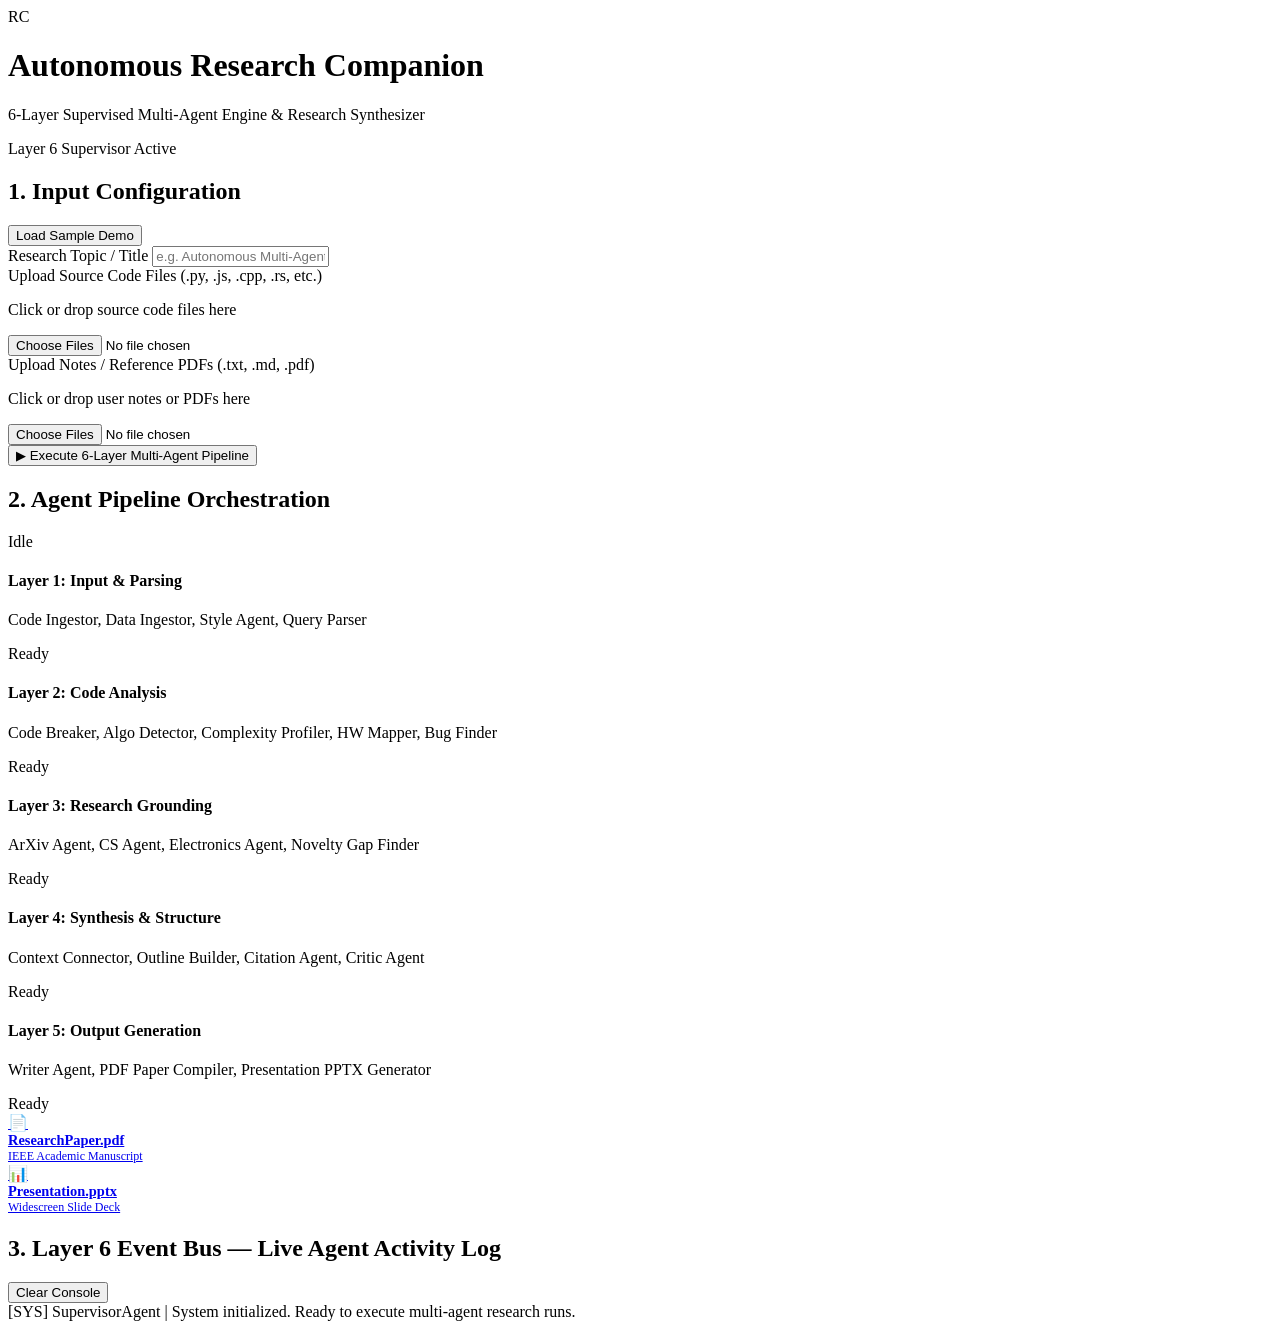
==== src/web/static/index.html @ b053c254 "feat: complete 6-layer multi-agent autonomous research companion with QA audit and self-healing" ====
<!DOCTYPE html>
<html lang="en">
<head>
  <meta charset="UTF-8">
  <meta name="viewport" content="width=device-width, initial-scale=1.0">
  <title>Autonomous Research Companion — 6-Layer Multi-Agent System</title>
  <link rel="stylesheet" href="/static/styles.css">
</head>
<body>
  <div class="container">
    
    <!-- Top Header -->
    <header class="app-header">
      <div class="logo-group">
        <div class="logo-icon">RC</div>
        <div class="title-area">
          <h1>Autonomous Research Companion</h1>
          <p>6-Layer Supervised Multi-Agent Engine & Research Synthesizer</p>
        </div>
      </div>
      <div class="badge-status">
        <span class="pulse-dot"></span>
        <span id="system-status-text">Layer 6 Supervisor Active</span>
      </div>
    </header>

    <!-- Main Grid -->
    <div class="dashboard-grid">
      
      <!-- Input Panel -->
      <div class="card">
        <div class="card-header">
          <h2 class="card-title">1. Input Configuration</h2>
          <button class="btn-secondary" id="btn-load-sample">Load Sample Demo</button>
        </div>

        <form id="pipeline-form">
          <div class="form-group">
            <label class="form-label" for="topic-input">Research Topic / Title</label>
            <input type="text" id="topic-input" class="form-input" placeholder="e.g. Autonomous Multi-Agent Code Profiling & Literature Grounding" required>
          </div>

          <div class="form-group">
            <label class="form-label">Upload Source Code Files (.py, .js, .cpp, .rs, etc.)</label>
            <div class="file-dropzone" onclick="document.getElementById('code-input').click()">
              <p id="code-file-label">Click or drop source code files here</p>
              <input type="file" id="code-input" class="file-input" multiple>
            </div>
          </div>

          <div class="form-group">
            <label class="form-label">Upload Notes / Reference PDFs (.txt, .md, .pdf)</label>
            <div class="file-dropzone" onclick="document.getElementById('notes-input').click()">
              <p id="notes-file-label">Click or drop user notes or PDFs here</p>
              <input type="file" id="notes-input" class="file-input" multiple>
            </div>
          </div>

          <button type="submit" class="btn-primary" id="btn-submit">
            <span>▶ Execute 6-Layer Multi-Agent Pipeline</span>
          </button>
        </form>
      </div>

      <!-- Execution & Visual Pipeline -->
      <div class="card">
        <div class="card-header">
          <h2 class="card-title">2. Agent Pipeline Orchestration</h2>
          <span class="layer-badge" id="current-job-badge">Idle</span>
        </div>

        <div class="pipeline-flow">
          <div class="layer-node" id="node-layer-1">
            <div class="layer-info">
              <h4>Layer 1: Input & Parsing</h4>
              <p>Code Ingestor, Data Ingestor, Style Agent, Query Parser</p>
            </div>
            <span class="layer-badge">Ready</span>
          </div>

          <div class="layer-node" id="node-layer-2">
            <div class="layer-info">
              <h4>Layer 2: Code Analysis</h4>
              <p>Code Breaker, Algo Detector, Complexity Profiler, HW Mapper, Bug Finder</p>
            </div>
            <span class="layer-badge">Ready</span>
          </div>

          <div class="layer-node" id="node-layer-3">
            <div class="layer-info">
              <h4>Layer 3: Research Grounding</h4>
              <p>ArXiv Agent, CS Agent, Electronics Agent, Novelty Gap Finder</p>
            </div>
            <span class="layer-badge">Ready</span>
          </div>

          <div class="layer-node" id="node-layer-4">
            <div class="layer-info">
              <h4>Layer 4: Synthesis & Structure</h4>
              <p>Context Connector, Outline Builder, Citation Agent, Critic Agent</p>
            </div>
            <span class="layer-badge">Ready</span>
          </div>

          <div class="layer-node" id="node-layer-5">
            <div class="layer-info">
              <h4>Layer 5: Output Generation</h4>
              <p>Writer Agent, PDF Paper Compiler, Presentation PPTX Generator</p>
            </div>
            <span class="layer-badge">Ready</span>
          </div>
        </div>

        <!-- Downloads & Deliverables -->
        <div class="exports-group">
          <a href="/api/download/pdf" class="download-card" id="btn-dl-pdf" target="_blank">
            <div class="download-icon">📄</div>
            <div>
              <div style="font-weight:600; font-size:0.9rem;">ResearchPaper.pdf</div>
              <div style="font-size:0.75rem; color:var(--text-muted);">IEEE Academic Manuscript</div>
            </div>
          </a>

          <a href="/api/download/pptx" class="download-card" id="btn-dl-pptx" target="_blank">
            <div class="download-icon">📊</div>
            <div>
              <div style="font-weight:600; font-size:0.9rem;">Presentation.pptx</div>
              <div style="font-size:0.75rem; color:var(--text-muted);">Widescreen Slide Deck</div>
            </div>
          </a>
        </div>

      </div>

    </div>

    <!-- Live Terminal Stream -->
    <div class="card terminal-card">
      <div class="card-header">
        <h2 class="card-title">3. Layer 6 Event Bus — Live Agent Activity Log</h2>
        <button class="btn-secondary" onclick="document.getElementById('terminal-logs').innerHTML=''">Clear Console</button>
      </div>
      <div class="terminal-window" id="terminal-logs">
        <div class="log-line INFO">[SYS] SupervisorAgent | System initialized. Ready to execute multi-agent research runs.</div>
      </div>
    </div>

  </div>

  <script src="/static/app.js"></script>
</body>
</html>
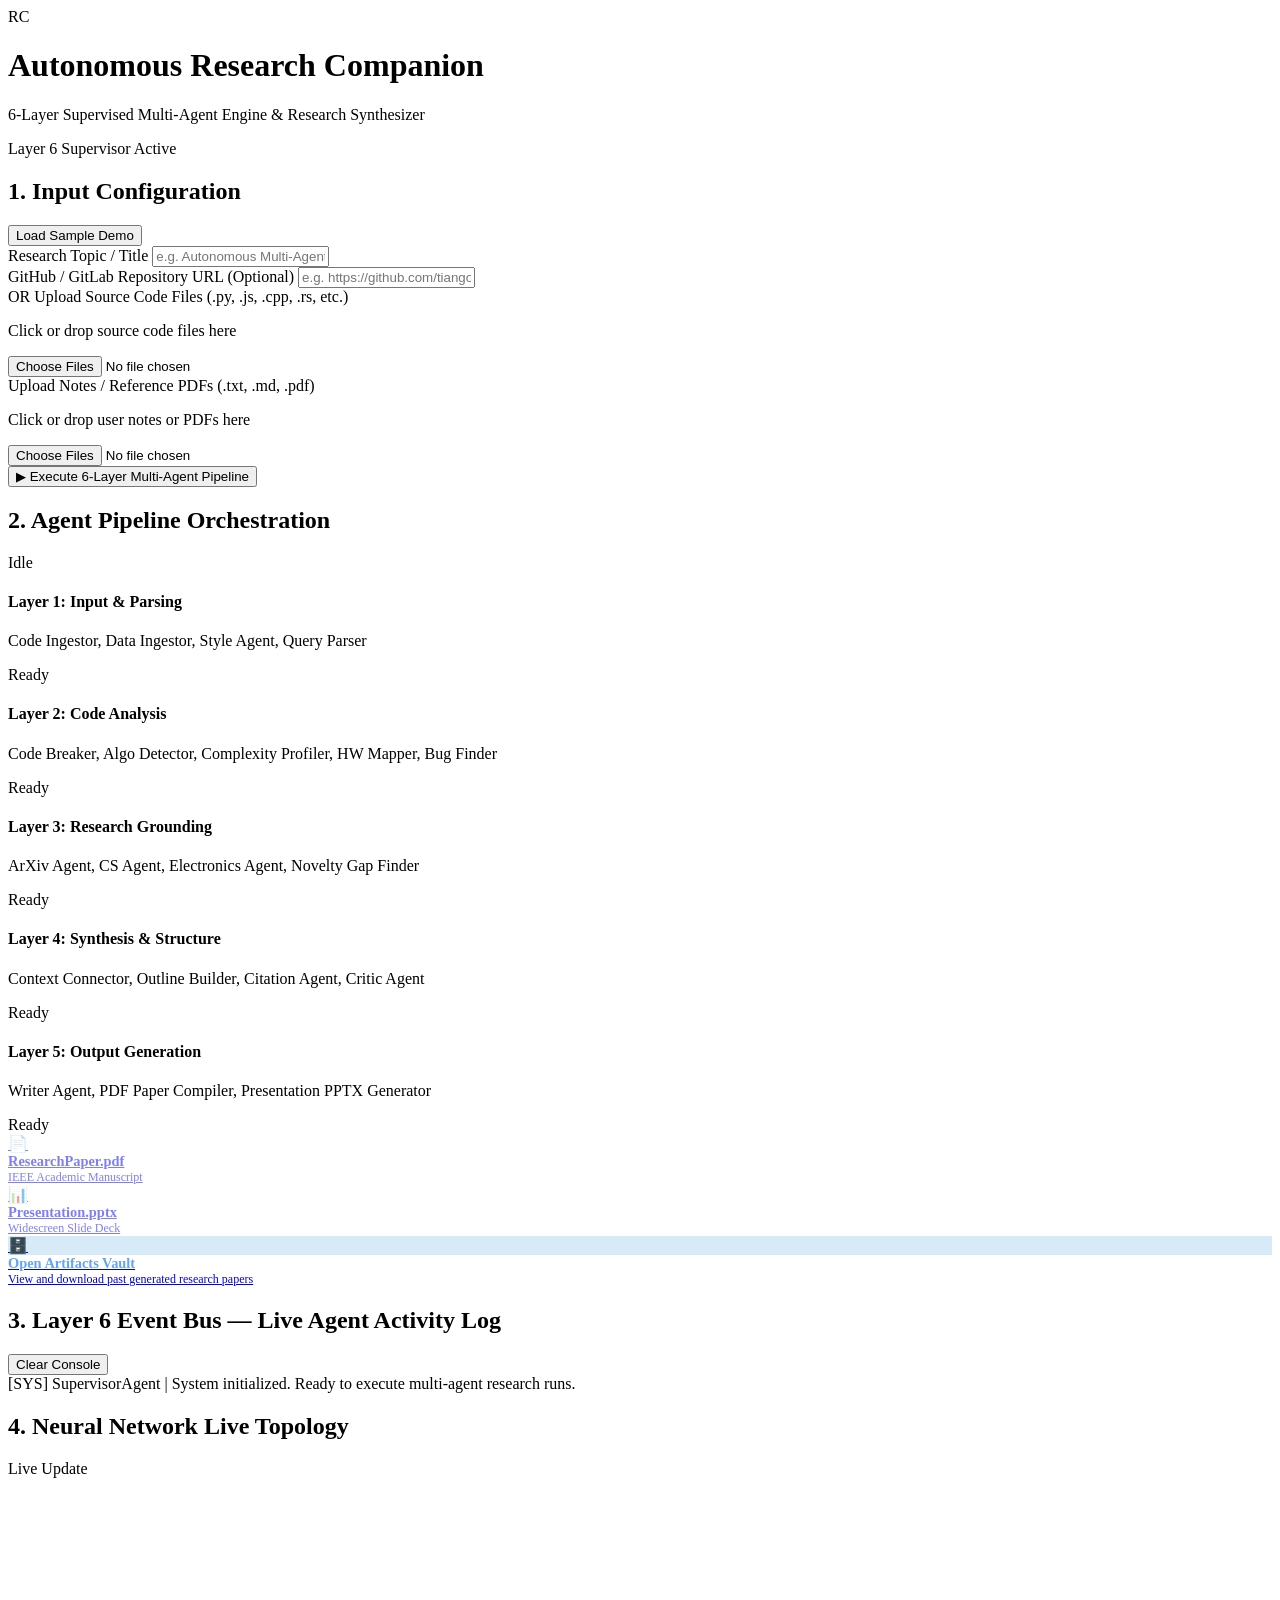
==== commit 54dd5583: "Optimize LLM pipeline and refine autonomous research synthesis" ====
--- a/src/web/static/index.html
+++ b/src/web/static/index.html
@@ -41,7 +41,12 @@
           </div>
 
           <div class="form-group">
-            <label class="form-label">Upload Source Code Files (.py, .js, .cpp, .rs, etc.)</label>
+            <label class="form-label" for="repo-url-input">GitHub / GitLab Repository URL (Optional)</label>
+            <input type="url" id="repo-url-input" class="form-input" placeholder="e.g. https://github.com/tiangolo/fastapi">
+          </div>
+
+          <div class="form-group">
+            <label class="form-label">OR Upload Source Code Files (.py, .js, .cpp, .rs, etc.)</label>
             <div class="file-dropzone" onclick="document.getElementById('code-input').click()">
               <p id="code-file-label">Click or drop source code files here</p>
               <input type="file" id="code-input" class="file-input" multiple>
@@ -113,7 +118,7 @@
 
         <!-- Downloads & Deliverables -->
         <div class="exports-group">
-          <a href="/api/download/pdf" class="download-card" id="btn-dl-pdf" target="_blank">
+          <a href="/api/download/pdf" class="download-card" id="btn-dl-pdf" target="_blank" style="pointer-events:none; opacity:0.5;">
             <div class="download-icon">📄</div>
             <div>
               <div style="font-weight:600; font-size:0.9rem;">ResearchPaper.pdf</div>
@@ -121,11 +126,19 @@
             </div>
           </a>
 
-          <a href="/api/download/pptx" class="download-card" id="btn-dl-pptx" target="_blank">
+          <a href="/api/download/pptx" class="download-card" id="btn-dl-pptx" target="_blank" style="pointer-events:none; opacity:0.5;">
             <div class="download-icon">📊</div>
             <div>
               <div style="font-weight:600; font-size:0.9rem;">Presentation.pptx</div>
               <div style="font-size:0.75rem; color:var(--text-muted);">Widescreen Slide Deck</div>
+            </div>
+          </a>
+          
+          <a href="/vault" class="download-card" style="grid-column: 1 / -1; background: rgba(52, 152, 219, 0.1); border-color: rgba(52, 152, 219, 0.3);">
+            <div class="download-icon" style="background: rgba(52, 152, 219, 0.2); color: #3498db;">🗄️</div>
+            <div>
+              <div style="font-weight:600; font-size:0.9rem; color:#60a5fa;">Open Artifacts Vault</div>
+              <div style="font-size:0.75rem; color:var(--text-muted);">View and download past generated research papers</div>
             </div>
           </a>
         </div>
@@ -145,8 +158,22 @@
       </div>
     </div>
 
+    <!-- Live Neural Network Visualization -->
+    <div class="card terminal-card">
+      <div class="card-header">
+        <h2 class="card-title">4. Neural Network Live Topology</h2>
+        <div class="badge-status">
+          <span class="pulse-dot"></span>
+          <span>Live Update</span>
+        </div>
+      </div>
+      <div class="nn-container" id="d3-nn-container" style="width: 100%; height: 400px; overflow: hidden; background: transparent; border-radius: 8px;">
+      </div>
+    </div>
+
   </div>
 
+  <script src="https://d3js.org/d3.v7.min.js"></script>
   <script src="/static/app.js"></script>
 </body>
 </html>
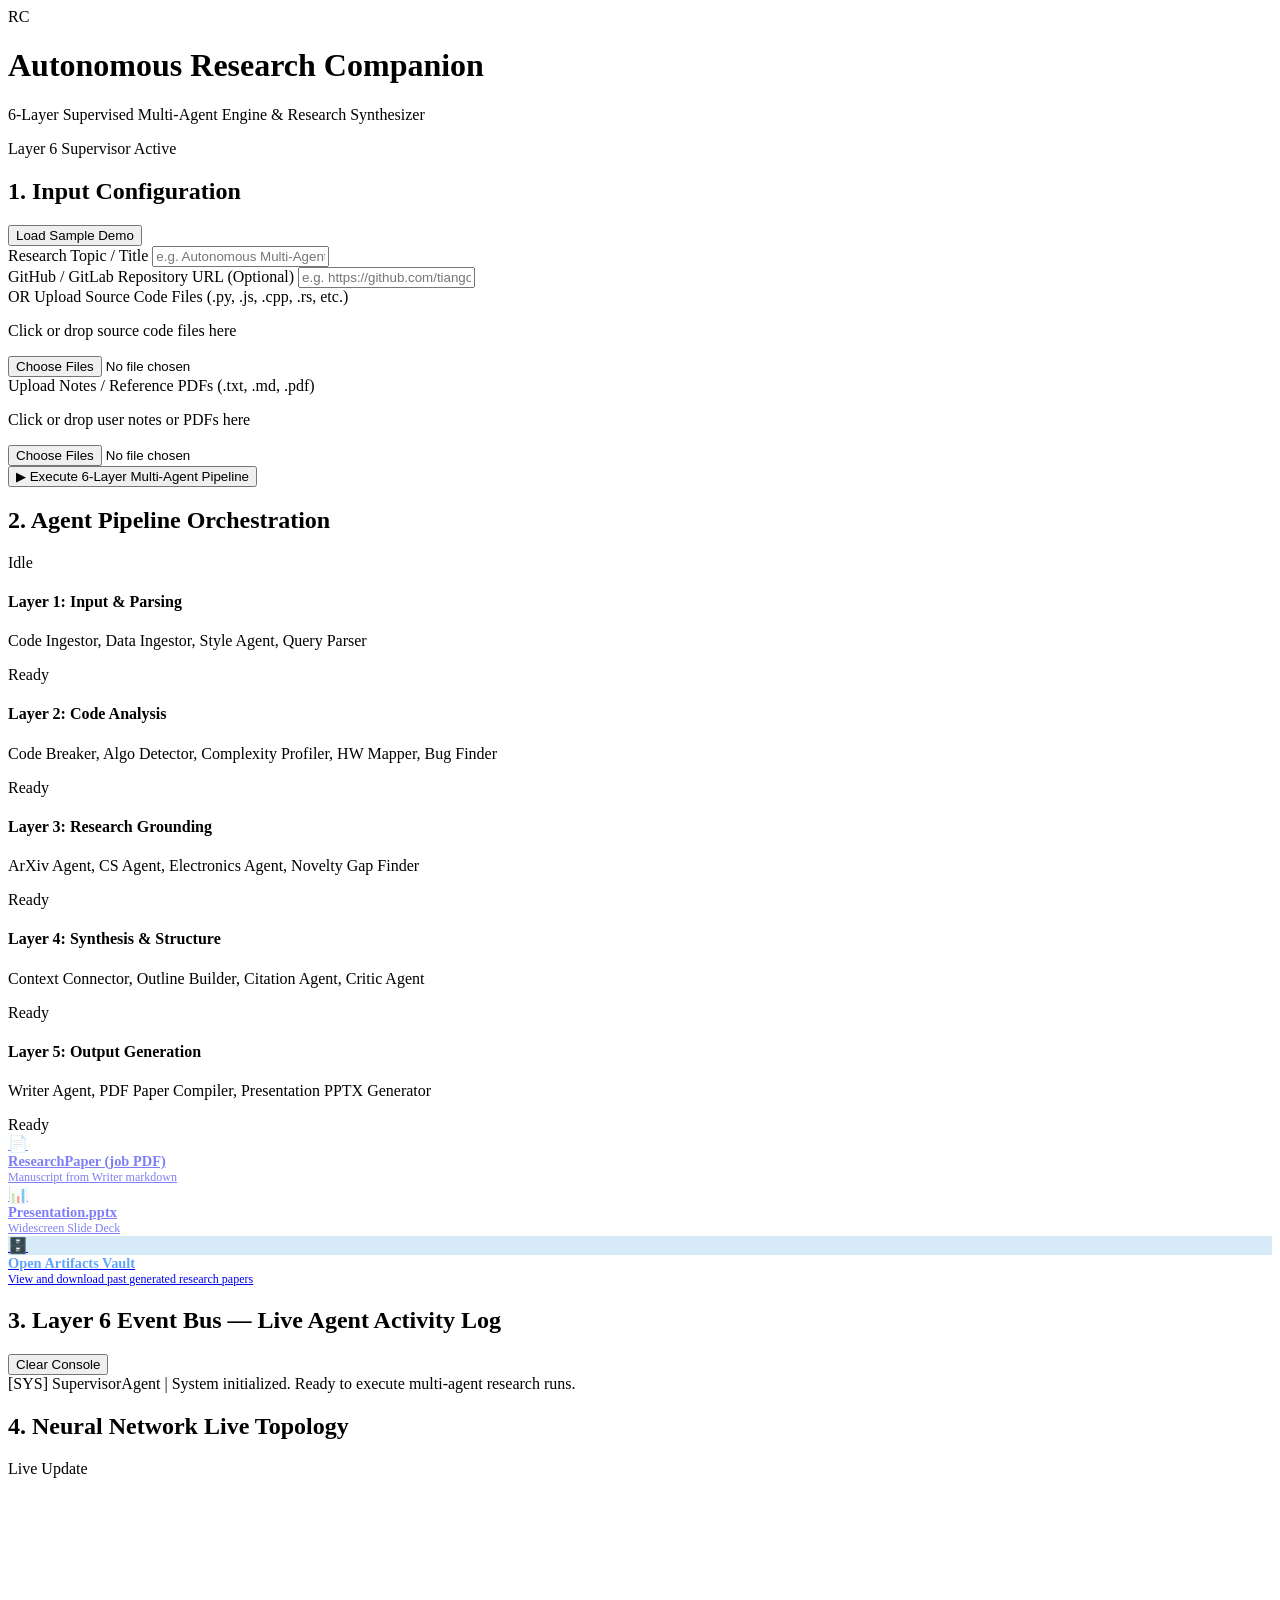
==== commit 7ce0031c: "Harden ARC pipeline integrity and upgrade the research dashboard. Replace fake QA/citations and unsa" ====
--- a/src/web/static/index.html
+++ b/src/web/static/index.html
@@ -121,8 +121,8 @@
           <a href="/api/download/pdf" class="download-card" id="btn-dl-pdf" target="_blank" style="pointer-events:none; opacity:0.5;">
             <div class="download-icon">📄</div>
             <div>
-              <div style="font-weight:600; font-size:0.9rem;">ResearchPaper.pdf</div>
-              <div style="font-size:0.75rem; color:var(--text-muted);">IEEE Academic Manuscript</div>
+              <div style="font-weight:600; font-size:0.9rem;">ResearchPaper (job PDF)</div>
+              <div style="font-size:0.75rem; color:var(--text-muted);">Manuscript from Writer markdown</div>
             </div>
           </a>
 
